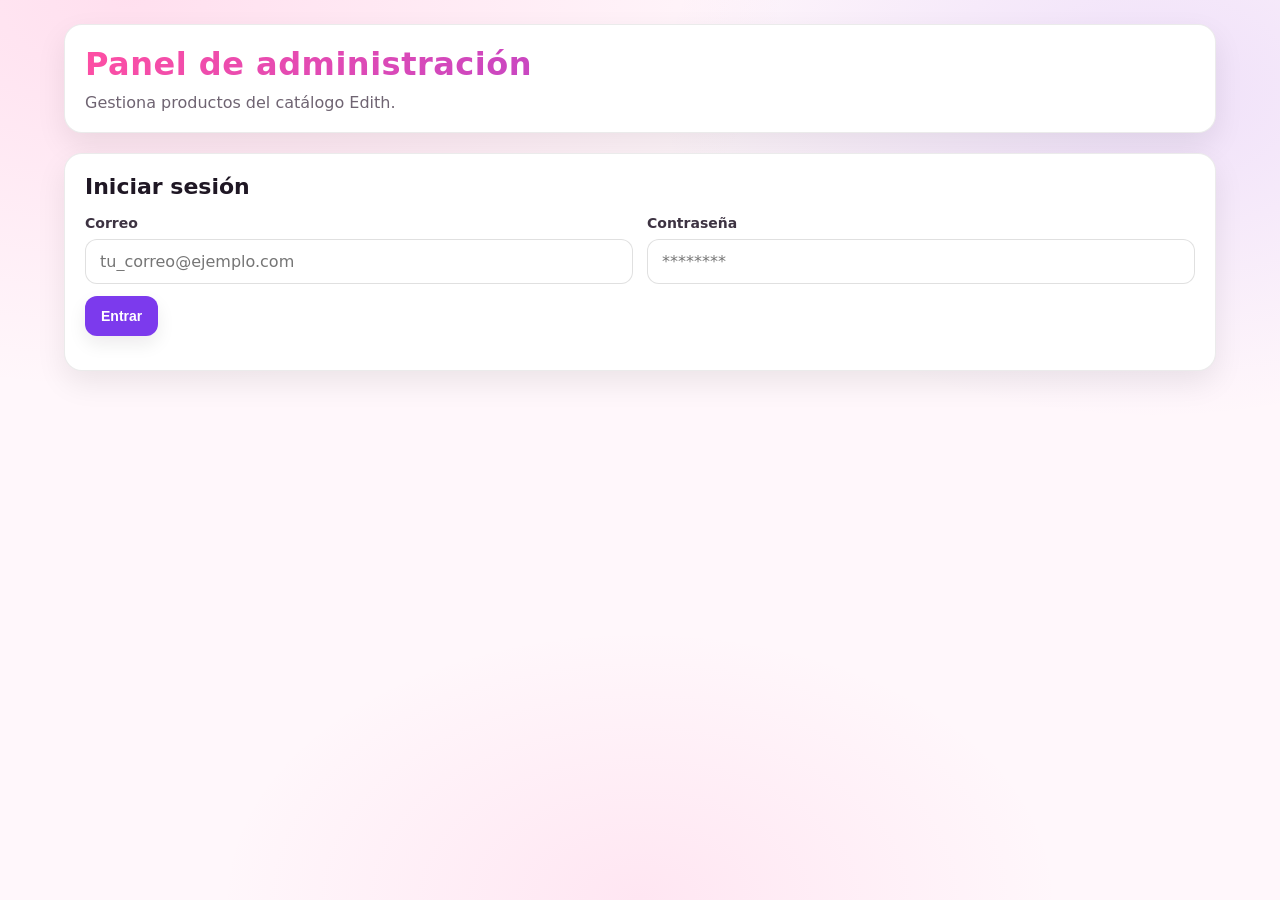
==== admin.html @ 0e68f1a5 "Actualizacion" ====
<!doctype html>
<html lang="es">
<head>
  <meta charset="UTF-8">
  <meta name="viewport" content="width=device-width, initial-scale=1.0">
  <title>Admin | Cosméticos Edith</title>
  <link rel="stylesheet" href="css/styles.css">
  <link rel="stylesheet" href="css/admin.css">

  <style>
    .admin-wrap{
      max-width: 1200px;
      margin: 0 auto;
      padding: 24px;
    }

    .admin-card{
      background: #fff;
      border: 1px solid rgba(0,0,0,.08);
      border-radius: 18px;
      box-shadow: 0 12px 30px rgba(0,0,0,.08);
      padding: 20px;
      margin-bottom: 20px;
    }

    .admin-grid{
      display:grid;
      grid-template-columns: repeat(2, 1fr);
      gap: 14px;
    }

    .admin-grid .full{
      grid-column: 1 / -1;
    }

    .admin-input, .admin-textarea{
      width: 100%;
      padding: 12px 14px;
      border: 1px solid rgba(0,0,0,.12);
      border-radius: 12px;
      font: inherit;
    }

    .admin-textarea{
      min-height: 100px;
      resize: vertical;
    }

    .admin-actions{
      display:flex;
      gap:12px;
      flex-wrap:wrap;
      margin-top: 12px;
    }

    .admin-btn{
      border: 0;
      border-radius: 12px;
      padding: 12px 16px;
      font-weight: 800;
      cursor: pointer;
    }

    .admin-btn-primary{ background:#7c3aed; color:#fff; }
    .admin-btn-secondary{ background:#ece7ff; color:#4c1d95; }
    .admin-btn-danger{ background:#fee2e2; color:#991b1b; }
    .admin-btn-dark{ background:#111827; color:#fff; }

    table{
      width:100%;
      border-collapse: collapse;
      font-size: 14px;
    }

    th, td{
      padding: 12px;
      border-bottom: 1px solid rgba(0,0,0,.08);
      text-align: left;
      vertical-align: top;
    }

    th{
      background:#fafafa;
    }

    .mini-actions{
      display:flex;
      gap:8px;
      flex-wrap:wrap;
    }

    .hidden{
      display:none;
    }

    .price-control{
      display:flex;
      align-items:center;
      gap:10px;
    }

    .price-control .admin-input{
      flex:1;
      text-align:center;
    }

    .price-step{
      border:0;
      border-radius:12px;
      padding:12px 14px;
      font-weight:800;
      cursor:pointer;
      background:#f3e8ff;
      color:#5b21b6;
      min-width:60px;
      transition:transform .15s ease, filter .15s ease;
    }

    .price-step:hover{
      transform: translateY(-1px);
      filter: brightness(.98);
    }

    select.admin-input{
      appearance:none;
      background:
        linear-gradient(45deg, transparent 50%, #7c3aed 50%),
        linear-gradient(135deg, #7c3aed 50%, transparent 50%),
        rgba(255,255,255,0.96);
      background-position:
        calc(100% - 18px) calc(50% - 3px),
        calc(100% - 12px) calc(50% - 3px),
        0 0;
      background-size:6px 6px, 6px 6px, 100% 100%;
      background-repeat:no-repeat;
      padding-right:40px;
    }

    @media (max-width: 900px){
      .admin-grid{
        grid-template-columns: 1fr;
      }

      table{
        display:block;
        overflow:auto;
      }
    }

    @media (max-width: 640px){
      .price-control{
        gap:8px;
      }

      .price-step{
        min-width:52px;
        padding:12px 10px;
      }
    }
  </style>
</head>
<body>
  <div class="admin-wrap">
    <header class="admin-card">
      <h1>Panel de administración</h1>
      <p>Gestiona productos del catálogo Edith.</p>
    </header>

    <section id="loginSection" class="admin-card">
      <h2>Iniciar sesión</h2>
      <div class="admin-grid">
        <div>
          <label for="loginEmail">Correo</label>
          <input id="loginEmail" class="admin-input" type="email" placeholder="tu_correo@ejemplo.com">
        </div>
        <div>
          <label for="loginPassword">Contraseña</label>
          <input id="loginPassword" class="admin-input" type="password" placeholder="********">
        </div>
      </div>
      <div class="admin-actions">
        <button id="loginBtn" class="admin-btn admin-btn-primary">Entrar</button>
      </div>
      <p id="loginMsg"></p>
    </section>

    <section id="adminSection" class="hidden">
      <div class="admin-card">
        <div style="display:flex; justify-content:space-between; gap:12px; flex-wrap:wrap; align-items:center;">
          <div>
            <h2 style="margin:0;">Productos</h2>
            <p id="sessionInfo" style="margin:.4rem 0 0;"></p>
          </div>
          <button id="logoutBtn" class="admin-btn admin-btn-dark">Cerrar sesión</button>
        </div>
      </div>

      <section class="admin-card">
        <h2 id="formTitle">Agregar producto</h2>

        <form id="productForm">
          <div class="admin-grid">
            <div>
              <label for="id">ID</label>
              <input id="id" class="admin-input" type="text" placeholder="p59" required>
            </div>

            <div>
              <label for="nombre">Nombre</label>
              <input id="nombre" class="admin-input" type="text" required>
            </div>

            <div>
  <label for="precio_original">Precio original</label>
  <input id="precio_original" class="admin-input" type="number" step="1" min="0" placeholder="Opcional">
</div>

<div>
  <label for="precio">Precio</label>
  <input id="precio" class="admin-input" type="number" step="1" min="0" required>
</div>

            <div>
              <label for="categoria">Categoría</label>
              <select id="categoria" class="admin-input" required>
                <option value="">Selecciona una categoría</option>
                <option value="Accesorios">Accesorios</option>
                <option value="Cuerpo">Cuerpo</option>
                <option value="Facial">Facial</option>
                <option value="Fragancias">Fragancias</option>
                <option value="Higiene personal">Higiene personal</option>
                <option value="Cuidado personal">Cuidado personal</option>
                <option value="Manos">Manos</option>
                <option value="Maquillaje">Maquillaje</option>
                <option value="Perfumes">Perfumes</option>
              </select>
            </div>

            <div>
              <label for="imagen">Ruta de imagen</label>
              <input id="imagen" class="admin-input" type="text" placeholder="img/productos/59.jpg">
            </div>

            <div class="full">
              <label for="descripcion">Descripción</label>
              <textarea id="descripcion" class="admin-textarea"></textarea>
            </div>

            <div>
              <label>
                <input id="agotado" type="checkbox">
                Agotado
              </label>
            </div>
          </div>

          <div class="admin-actions">
            <button type="submit" class="admin-btn admin-btn-primary">Guardar producto</button>
            <button type="button" id="resetBtn" class="admin-btn admin-btn-secondary">Limpiar formulario</button>
          </div>
        </form>
      </section>

      <section class="admin-card">
        <h2>Lista de productos</h2>
        <div style="overflow:auto;">
          <table>
            <thead>
              <tr>
                <th>ID</th>
                <th>Nombre</th>
                <th>Precio</th>
                <th>Categoría</th>
                <th>Agotado</th>
                <th>Acciones</th>
              </tr>
            </thead>
            <tbody id="productsTableBody"></tbody>
          </table>
        </div>
      </section>
    </section>
  </div>

  <script type="module" src="js/admin.js"></script>
</body>
</html>
---- css/styles.css ----
/*
 * Modern, user‑friendly stylesheet for Edith Cosmetics catalog
 * Inspired by 2025 web design trends: warm neutrals, punchy accents,
 * spacious layouts and subtle micro‑interactions.
 */

:root {
  /* Base colors */
  --bg: #fffdf9;             /* warm off‑white background */
  --card: #ffffff;           /* card surface */
  --text: #2a2a2a;           /* primary text */
  --muted: #6f6f6f;          /* muted text */

  /* Accent palette */
  --primary: #d44b48;        /* ruby red for highlights and CTAs */
  --secondary: #1e40af;      /* cobalt blue for secondary actions */
  --accent-soft: rgba(212, 75, 72, 0.12);
  --secondary-soft: rgba(30, 64, 175, 0.12);

  --border: rgba(0, 0, 0, 0.08);

  --wa: #25D366;             /* WhatsApp green remains the same */
  --shadow: 0 12px 28px rgba(0, 0, 0, 0.08);
  --radius: 16px;
}

* { box-sizing: border-box; }
html, body { height: 100%; }

body {
  margin: 0;
  font-family: 'Inter', system-ui, -apple-system, Segoe UI, Roboto, Arial, sans-serif;
  background:
    radial-gradient(1200px 800px at 12% 0%, rgba(212, 75, 72, 0.12), transparent 60%),
    radial-gradient(900px 600px at 92% 10%, rgba(30, 64, 175, 0.12), transparent 55%),
    radial-gradient(700px 500px at 50% 100%, rgba(212, 75, 72, 0.06), transparent 60%),
    var(--bg);
  color: var(--text);
}

a { color: inherit; text-decoration: none; }

/* ================= HEADER ================= */

.header {
  position: sticky;
  top: 0;
  z-index: 10;
  backdrop-filter: blur(8px);
  background: rgba(255, 253, 249, 0.85);
  border-bottom: 1px solid var(--border);
}

.header-inner {
  max-width: 1200px;
  margin: 0 auto;
  padding: 20px 24px;
  display: flex;
  align-items: center;
  justify-content: space-between;
  flex-wrap: wrap;
  gap: 16px;
}

.brand {
  display: flex;
  flex-direction: column;
  gap: 4px;
}

.brand h1 {
  margin: 0;
  font-size: 32px;
  font-weight: 900;
  letter-spacing: 1.5px;
  text-transform: uppercase;
  background: linear-gradient(135deg, var(--primary), var(--secondary));
  -webkit-background-clip: text;
  -webkit-text-fill-color: transparent;
}

.brand p {
  margin: 0;
  font-size: 14px;
  color: var(--secondary);
  letter-spacing: 0.5px;
}

.controls {
  display: flex;
  gap: 12px;
  flex-wrap: wrap;
  justify-content: flex-end;
}

.input,
.select {
  padding: 12px 16px;
  border-radius: 999px;
  border: 1px solid var(--border);
  background: rgba(255, 255, 255, 0.95);
  outline: none;
  min-width: 240px;
  font-size: 14px;
}

.input:focus,
.select:focus {
  border-color: var(--primary);
  box-shadow: 0 0 0 4px var(--accent-soft);
}

/* ================= LAYOUT ================= */

.container {
  max-width: 1200px;
  margin: 0 auto;
  padding: 24px;
}

.hero {
  display: flex;
  align-items: center;
  justify-content: space-between;
  gap: 20px;
  padding: 24px;
  background: linear-gradient(135deg, var(--accent-soft), var(--secondary-soft));
  border: 1px solid var(--border);
  border-radius: var(--radius);
  box-shadow: var(--shadow);
  margin-bottom: 24px;
  flex-wrap: wrap;
}

.hero h2 {
  margin: 0;
  font-size: 22px;
  font-weight: 700;
}

.hero small {
  color: var(--muted);
}

.pill {
  display: inline-flex;
  align-items: center;
  gap: 8px;
  padding: 10px 14px;
  border-radius: 999px;
  border: 1px solid var(--border);
  background: rgba(255, 255, 255, 0.9);
  font-weight: 800;
  color: var(--secondary);
}

/* ================= GRID ================= */

.grid {
  display: grid;
  grid-template-columns: repeat(auto-fit, minmax(240px, 1fr));
  gap: 20px;
}

/* ================= CARD ================= */

.card {
  background: var(--card);
  border: 1px solid var(--border);
  border-radius: var(--radius);
  overflow: hidden;
  box-shadow: var(--shadow);
  display: flex;
  flex-direction: column;
  transition: transform 0.2s ease, box-shadow 0.2s ease;
}

.card:hover {
  transform: translateY(-6px);
  box-shadow: 0 18px 48px rgba(0, 0, 0, 0.12);
}

.card img {
  width: 100%;
  height: 280px;
  object-fit: contain;
  object-position: center;
  background: linear-gradient(180deg, var(--accent-soft), var(--secondary-soft));
  transition: transform 0.3s ease;
}

.card:hover img {
  transform: scale(1.05);
}

/* ================= CONTENT ================= */

.content {
  padding: 16px;
  display: flex;
  flex-direction: column;
  gap: 10px;
  flex-grow: 1;
}

.badge-row {
  display: flex;
  align-items: center;
  gap: 10px;
  flex-wrap: wrap;
}

.badge {
  width: max-content;
  font-size: 12px;
  font-weight: 800;
  letter-spacing: 0.2px;
  padding: 6px 12px;
  border-radius: 999px;
  background: var(--secondary-soft);
  border: 1px solid var(--secondary);
  color: var(--secondary);
}

.soldout {
  width: max-content;
  font-size: 12px;
  font-weight: 900;
  letter-spacing: 0.8px;
  padding: 6px 12px;
  border-radius: 999px;
  background: rgba(0, 0, 0, 0.1);
  border: 1px solid rgba(0, 0, 0, 0.15);
  color: rgba(0, 0, 0, 0.7);
}

.title {
  margin: 0;
  font-size: 18px;
  line-height: 1.3;
  font-weight: 700;
}

.desc {
  margin: 0;
  color: var(--muted);
  font-size: 14px;
  line-height: 1.4;
  min-height: 40px;
}

/* Pricing */
.price-row {
  display: flex;
  align-items: baseline;
  gap: 10px;
  margin-top: 8px;
}

.price-original {
  color: var(--muted);
  text-decoration: line-through;
  font-weight: 700;
  font-size: 13px;
}

.price-offer {
  color: var(--secondary);
  font-weight: 800;
  font-size: 18px;
}

.price {
  font-weight: 800;
  font-size: 16px;
  margin-top: 8px;
  color: var(--secondary);
}

/* ============ ACTIONS ============ */

.actions {
  display: flex;
  gap: 12px;
  padding: 16px;
  flex-wrap: wrap;
}

.btn {
  flex: 1;
  text-align: center;
  padding: 12px 16px;
  border-radius: 12px;
  text-decoration: none;
  font-weight: 800;
  border: 1px solid var(--border);
  transition: transform 0.15s ease, filter 0.15s ease;
  user-select: none;
  display: inline-block;
}

.btn:hover {
  transform: translateY(-2px);
  filter: brightness(0.97);
}

.btn-wa {
  background: var(--wa);
  border-color: var(--wa);
  color: #fff;
}

.btn-share {
  background: linear-gradient(135deg, var(--secondary), var(--primary));
  border-color: transparent;
  color: #fff;
}

.btn-disabled {
  background: rgba(0, 0, 0, 0.08);
  border-color: rgba(0, 0, 0, 0.12);
  color: rgba(0, 0, 0, 0.45);
  cursor: not-allowed;
  pointer-events: none;
}

/* When card is sold out, fade it slightly */
.card-soldout {
  opacity: 0.9;
}
.card-soldout img {
  filter: grayscale(0.3) contrast(0.9);
}

/* Animations */
@keyframes fadeIn {
  from { opacity: 0; transform: translateY(12px); }
  to   { opacity: 1; transform: translateY(0); }
}

.card {
  animation: fadeIn 0.4s ease-out both;
}

.brand h1 {
  animation: fadeIn 0.6s ease-out both;
}

/* ============ FOOTER ============ */

.footer {
  max-width: 1200px;
  margin: 0 auto;
  padding: 24px;
  color: var(--muted);
  text-align: center;
}

/* ============ RESPONSIVE ============ */

@media (max-width: 720px) {
  .header-inner {
    flex-direction: column;
    align-items: stretch;
  }
  .controls {
    justify-content: flex-start;
  }
  .input,
  .select {
    min-width: 100%;
  }
  .hero {
    flex-direction: column;
    align-items: flex-start;
  }
  .grid {
    gap: 16px;
  }
}

/* =========================
   MEJORAS MOBILE FIRST
========================= */

html, body {
  overflow-x: hidden;
}

body {
  width: 100%;
}

img {
  max-width: 100%;
  display: block;
}

/* Evita que cualquier bloque se salga */
.header,
.header-inner,
.hero,
.grid,
.card,
.content,
.actions,
.container,
main,
section,
div {
  min-width: 0;
}

/* Header más cómodo en celular */
.header-inner {
  max-width: 1200px;
  margin: 0 auto;
  padding: 16px 18px;
  display: flex;
  align-items: center;
  justify-content: space-between;
  gap: 14px;
  flex-wrap: wrap;
}

.controls {
  display: flex;
  gap: 10px;
  flex-wrap: wrap;
  width: 100%;
}

.input,
.select {
  width: 100%;
  min-width: 0;
}

/* Hero más adaptable */
.hero {
  display: flex;
  align-items: flex-end;
  justify-content: space-between;
  gap: 18px;
  padding: 18px;
  border-radius: 18px;
  margin: 16px;
  flex-wrap: wrap;
}

.hero h2 {
  font-size: 22px;
  line-height: 1.2;
}

.hero small {
  display: inline-block;
  margin-top: 6px;
  line-height: 1.4;
}

/* Grid */
.grid {
  display: grid;
  grid-template-columns: repeat(auto-fit, minmax(240px, 1fr));
  gap: 16px;
  padding: 0 16px 24px;
}

/* Card */
.card {
  width: 100%;
  min-width: 0;
  border-radius: 18px;
}

.card img {
  width: 100%;
  height: 250px;
  object-fit: contain;
  object-position: center;
}

.content {
  padding: 14px;
  gap: 8px;
}

.content h3,
.card h3 {
  font-size: 16px;
  line-height: 1.25;
  word-break: break-word;
}

.content p,
.card p {
  font-size: 13px;
  line-height: 1.4;
  word-break: break-word;
}

/* Botones */
.actions {
  display: flex;
  gap: 10px;
  padding: 12px 14px 16px;
  flex-wrap: wrap;
}

.actions .btn,
.actions a,
.actions button {
  flex: 1 1 100%;
  min-width: 0;
  text-align: center;
}

/* Modal */
#quickViewModal .inline-block {
  width: 100%;
  max-width: 95vw;
  margin: 0 auto;
}

#modalProductImage {
  max-height: 280px;
  object-fit: contain;
}

/* Scroll top */
#scrollTopBtn {
  bottom: 16px;
  right: 16px;
}

/* =========================
   TABLET
========================= */
@media (max-width: 900px) {
  .header-inner {
    flex-direction: column;
    align-items: stretch;
  }

  .brand h1 {
    font-size: 26px;
  }

  .brand p {
    font-size: 13px;
  }

  .controls {
    flex-direction: column;
    align-items: stretch;
  }

  .hero {
    flex-direction: column;
    align-items: flex-start;
  }

  .grid {
    grid-template-columns: repeat(2, minmax(0, 1fr));
  }
}

/* =========================
   CELULAR
========================= */
@media (max-width: 640px) {
  body {
    font-size: 15px;
  }

  .header-inner {
    padding: 14px;
    gap: 12px;
  }

  .brand h1 {
    font-size: 22px;
    letter-spacing: 0.5px;
    line-height: 1.15;
  }

  .brand p {
    font-size: 12px;
    line-height: 1.4;
  }

  .input,
  .select {
    padding: 12px 14px;
    border-radius: 14px;
    font-size: 14px;
  }

  .hero {
    margin: 12px;
    padding: 16px;
    border-radius: 16px;
  }

  .hero h2 {
    font-size: 18px;
  }

  .pill {
    width: 100%;
    justify-content: center;
    text-align: center;
    font-size: 13px;
  }

  .grid {
    grid-template-columns: 1fr;
    gap: 14px;
    padding: 0 12px 20px;
  }

  .card {
    border-radius: 16px;
  }

  .card img {
    height: 220px;
  }

  .content {
    padding: 12px;
  }

  .content h3,
  .card h3 {
    font-size: 15px;
  }

  .content p,
  .card p {
    font-size: 13px;
  }

  .price,
  .price-offer {
    font-size: 15px;
  }

  .actions {
    padding: 12px;
    gap: 8px;
  }

  .actions .btn,
  .actions a,
  .actions button {
    width: 100%;
    padding: 12px;
    font-size: 14px;
    border-radius: 12px;
  }

  #quickViewModal .bg-white.p-6 {
    padding: 16px;
  }

  #modalProductName {
    font-size: 18px;
    line-height: 1.25;
    padding-right: 8px;
  }

  #modalProductDescription {
    font-size: 14px;
    line-height: 1.5;
  }

  #modalProductPrice {
    font-size: 16px;
  }
}
---- css/admin.css ----
:root{
  --admin-bg: #fff7fb;
  --admin-surface: rgba(255,255,255,0.88);
  --admin-card: #ffffff;
  --admin-text: #1f1724;
  --admin-muted: #6f6472;

  --admin-primary: #ff4fa3;
  --admin-primary-2: #7c3aed;
  --admin-success: #16a34a;
  --admin-danger: #dc2626;
  --admin-dark: #1f2937;

  --admin-border: rgba(20,10,25,0.10);
  --admin-shadow: 0 18px 45px rgba(20,10,25,0.10);
  --admin-radius: 20px;
}

*{
  box-sizing: border-box;
}

body{
  margin: 0;
  font-family: system-ui, -apple-system, Segoe UI, Roboto, Arial, sans-serif;
  color: var(--admin-text);
  background:
    radial-gradient(1100px 650px at 10% 0%, rgba(255,79,163,0.14), transparent 60%),
    radial-gradient(900px 600px at 90% 10%, rgba(124,58,237,0.12), transparent 55%),
    radial-gradient(700px 450px at 50% 100%, rgba(255,79,163,0.10), transparent 60%),
    var(--admin-bg);
}

.admin-wrap{
  max-width: 1220px;
  margin: 0 auto;
  padding: 28px 20px 40px;
}

.admin-card{
  background: var(--admin-surface);
  backdrop-filter: blur(12px);
  border: 1px solid var(--admin-border);
  border-radius: var(--admin-radius);
  box-shadow: var(--admin-shadow);
  padding: 22px;
  margin-bottom: 20px;
}

.admin-card h1,
.admin-card h2{
  margin-top: 0;
  margin-bottom: 10px;
}

.admin-card h1{
  font-size: 32px;
  font-weight: 900;
  letter-spacing: .5px;
  background: linear-gradient(135deg, var(--admin-primary), var(--admin-primary-2));
  -webkit-background-clip: text;
  -webkit-text-fill-color: transparent;
}

.admin-card h2{
  font-size: 22px;
  font-weight: 800;
}

.admin-card p{
  margin: 0;
  color: var(--admin-muted);
}

.admin-grid{
  display: grid;
  grid-template-columns: repeat(2, minmax(0, 1fr));
  gap: 16px;
  margin-top: 16px;
}

.admin-grid .full{
  grid-column: 1 / -1;
}

label{
  display: block;
  font-size: 14px;
  font-weight: 700;
  margin-bottom: 8px;
  color: #3d3342;
}

.admin-input,
.admin-textarea,
.admin-select{
  width: 100%;
  border: 1px solid var(--admin-border);
  background: rgba(255,255,255,0.96);
  color: var(--admin-text);
  border-radius: 16px;
  padding: 13px 14px;
  font: inherit;
  outline: none;
  transition: border-color .18s ease, box-shadow .18s ease, transform .18s ease;
}

.admin-input:focus,
.admin-textarea:focus,
.admin-select:focus{
  border-color: rgba(255,79,163,0.50);
  box-shadow: 0 0 0 5px rgba(255,79,163,0.14);
}

.admin-textarea{
  min-height: 120px;
  resize: vertical;
}

.admin-actions{
  display: flex;
  flex-wrap: wrap;
  gap: 12px;
  margin-top: 18px;
}

.admin-btn{
  border: none;
  border-radius: 14px;
  padding: 12px 16px;
  font-weight: 800;
  font-size: 14px;
  cursor: pointer;
  transition: transform .15s ease, filter .15s ease, box-shadow .15s ease;
  box-shadow: 0 8px 18px rgba(20,10,25,0.08);
}

.admin-btn:hover{
  transform: translateY(-1px);
  filter: brightness(.98);
}

.admin-btn-primary{
  background: linear-gradient(135deg, var(--admin-primary), var(--admin-primary-2));
  color: #fff;
}

.admin-btn-secondary{
  background: #f3e8ff;
  color: #5b21b6;
}

.admin-btn-danger{
  background: #fee2e2;
  color: #991b1b;
}

.admin-btn-dark{
  background: var(--admin-dark);
  color: #fff;
}

.hidden{
  display: none !important;
}

#loginMsg{
  margin-top: 14px;
  font-size: 14px;
  font-weight: 700;
  color: var(--admin-danger);
}

#sessionInfo{
  font-size: 14px;
  color: var(--admin-muted);
}

table{
  width: 100%;
  border-collapse: collapse;
  overflow: hidden;
  background: #fff;
  border-radius: 16px;
}

thead th{
  background: linear-gradient(135deg, rgba(255,79,163,0.10), rgba(124,58,237,0.10));
  color: #35253a;
  font-size: 13px;
  text-transform: uppercase;
  letter-spacing: .4px;
}

th,
td{
  padding: 14px 12px;
  text-align: left;
  border-bottom: 1px solid rgba(20,10,25,0.08);
  vertical-align: top;
}

tbody tr{
  transition: background-color .18s ease;
}

tbody tr:hover{
  background: rgba(255,79,163,0.04);
}

.mini-actions{
  display: flex;
  flex-wrap: wrap;
  gap: 8px;
}

.mini-actions .admin-btn{
  padding: 9px 12px;
  font-size: 13px;
}

input[type="checkbox"]{
  width: 18px;
  height: 18px;
  accent-color: var(--admin-primary-2);
  vertical-align: middle;
}

.admin-card > div[style]{
  gap: 14px !important;
}

@media (max-width: 920px){
  .admin-grid{
    grid-template-columns: 1fr;
  }

  .admin-wrap{
    padding: 20px 14px 34px;
  }

  .admin-card{
    padding: 18px;
  }

  .admin-card h1{
    font-size: 28px;
  }

  table{
    display: block;
    overflow-x: auto;
    white-space: nowrap;
  }
}

@media (max-width: 560px){
  .admin-actions{
    flex-direction: column;
  }

  .admin-btn{
    width: 100%;
  }
}
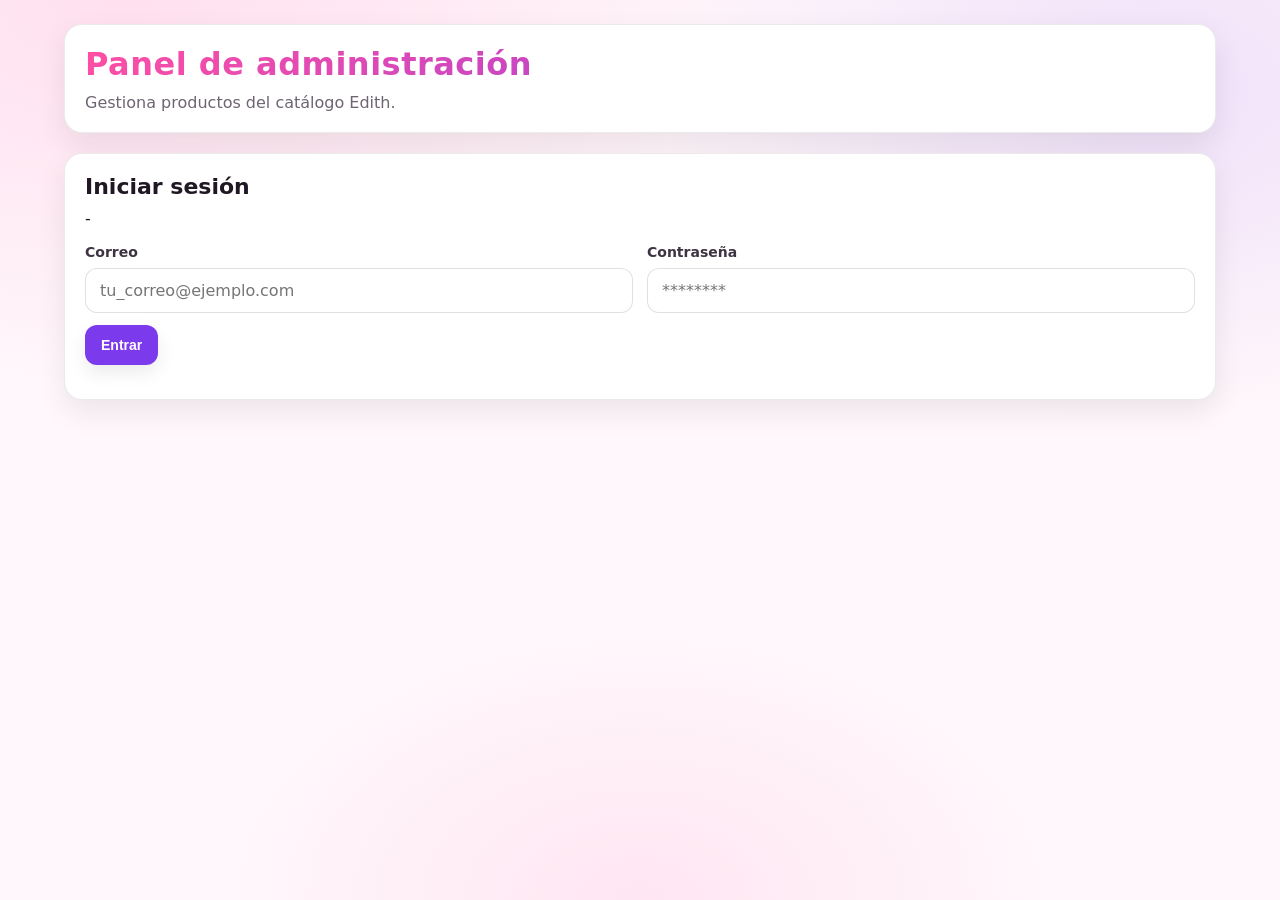
==== commit c21aadd7: "productos nuevos" ====
--- a/admin.html
+++ b/admin.html
@@ -167,7 +167,7 @@
     </header>
 
     <section id="loginSection" class="admin-card">
-      <h2>Iniciar sesión</h2>
+      <h2>Iniciar sesión</h2>-
       <div class="admin-grid">
         <div>
           <label for="loginEmail">Correo</label>
--- a/css/styles.css
+++ b/css/styles.css
@@ -567,57 +567,366 @@
 }
 
 /* =========================
+   AJUSTE REAL PARA CELULAR
+========================= */
+
+html, body {
+  overflow-x: hidden;
+}
+
+* {
+  box-sizing: border-box;
+}
+
+.header,
+.header-inner,
+.controls,
+.hero,
+.grid,
+.card,
+.content,
+.actions {
+  min-width: 0;
+}
+
+.header-inner {
+  max-width: 1200px;
+  margin: 0 auto;
+  padding: 16px;
+  display: flex;
+  flex-direction: column;
+  align-items: stretch;
+  gap: 14px;
+}
+
+.brand h1 {
+  font-size: clamp(2rem, 7vw, 3.2rem);
+  line-height: 1.05;
+  margin: 0;
+}
+
+.brand p {
+  margin: 8px 0 0;
+  line-height: 1.4;
+}
+
+.controls {
+  display: grid;
+  grid-template-columns: 1fr 1fr;
+  gap: 12px;
+  width: 100%;
+}
+
+.input,
+.select {
+  width: 100%;
+  min-width: 0;
+  max-width: 100%;
+}
+
+.hero {
+  margin: 0;
+  border-radius: 0;
+}
+
+.grid {
+  padding: 16px;
+}
+
+.card img {
+  height: 240px;
+  object-fit: contain;
+}
+
+/* =========================
    CELULAR
 ========================= */
 @media (max-width: 640px) {
-  body {
-    font-size: 15px;
-  }
-
   .header-inner {
-    padding: 14px;
-    gap: 12px;
-  }
-
-  .brand h1 {
-    font-size: 22px;
-    letter-spacing: 0.5px;
-    line-height: 1.15;
-  }
-
-  .brand p {
-    font-size: 12px;
-    line-height: 1.4;
+    padding: 14px 12px;
+  }
+
+  .controls {
+    grid-template-columns: 1fr;
+    gap: 10px;
   }
 
   .input,
   .select {
+    display: block;
+    width: 100%;
+    min-width: 0;
+    font-size: 16px; /* evita zoom raro en iPhone */
     padding: 12px 14px;
     border-radius: 14px;
-    font-size: 14px;
   }
 
   .hero {
-    margin: 12px;
-    padding: 16px;
-    border-radius: 16px;
+    padding: 18px 14px;
   }
 
   .hero h2 {
-    font-size: 18px;
+    font-size: 2.2rem;
+    line-height: 1.05;
+    margin-bottom: 10px;
+  }
+
+  .hero p,
+  .hero small {
+    font-size: 1rem;
+    line-height: 1.45;
   }
 
   .pill {
     width: 100%;
     justify-content: center;
     text-align: center;
-    font-size: 13px;
   }
 
   .grid {
     grid-template-columns: 1fr;
+    padding: 12px;
     gap: 14px;
+  }
+
+  .card {
+    width: 100%;
+  }
+
+  .card img {
+    height: 220px;
+  }
+
+  .actions {
+    display: flex;
+    flex-direction: column;
+    gap: 8px;
+  }
+
+  .actions a,
+  .actions button,
+  .actions .btn {
+    width: 100%;
+  }
+}
+
+/* =========================================
+   FIX DEFINITIVO PARA CELULAR
+========================================= */
+
+html, body {
+  max-width: 100%;
+  overflow-x: hidden;
+}
+
+*,
+*::before,
+*::after {
+  box-sizing: border-box;
+}
+
+img {
+  max-width: 100%;
+  display: block;
+}
+
+.header,
+.header-inner,
+.brand,
+.controls,
+.hero,
+.grid,
+.card,
+.content,
+.actions,
+.input,
+.select {
+  min-width: 0;
+}
+
+/* ---------- HEADER ---------- */
+.header-inner {
+  width: min(1100px, 100%);
+  margin: 0 auto;
+  padding: 16px;
+  display: flex;
+  flex-direction: column;
+  align-items: stretch;
+  gap: 14px;
+}
+
+.brand {
+  width: 100%;
+}
+
+.brand h1 {
+  margin: 0;
+  font-size: clamp(2rem, 8vw, 3rem);
+  line-height: 1.05;
+  letter-spacing: 0.4px;
+  word-break: break-word;
+}
+
+.brand p {
+  margin: 6px 0 0;
+  line-height: 1.4;
+  word-break: break-word;
+}
+
+/* ---------- CONTROLES ---------- */
+.controls {
+  width: 100%;
+  display: grid;
+  grid-template-columns: 1fr 1fr;
+  gap: 12px;
+}
+
+.input,
+.select {
+  width: 100%;
+  min-width: 0 !important;
+  max-width: 100%;
+}
+
+/* ---------- HERO ---------- */
+.hero {
+  width: calc(100% - 32px);
+  margin: 0 16px 18px;
+  display: flex;
+  align-items: flex-end;
+  justify-content: space-between;
+  gap: 16px;
+  flex-wrap: wrap;
+  overflow: hidden;
+}
+
+.hero h2 {
+  font-size: 20px;
+  line-height: 1.15;
+}
+
+.hero small {
+  display: block;
+  line-height: 1.45;
+}
+
+.pill {
+  max-width: 100%;
+  text-align: center;
+  justify-content: center;
+  white-space: normal;
+}
+
+/* ---------- GRID ---------- */
+.grid {
+  width: 100%;
+  padding: 0 16px 24px;
+  display: grid;
+  grid-template-columns: repeat(auto-fit, minmax(240px, 1fr));
+  gap: 16px;
+}
+
+/* ---------- CARD ---------- */
+.card {
+  width: 100%;
+  min-width: 0;
+}
+
+.card img {
+  width: 100%;
+  height: 250px;
+  object-fit: contain;
+  object-position: center;
+}
+
+.content h3,
+.content p {
+  word-break: break-word;
+}
+
+/* ---------- BOTONES ---------- */
+.actions {
+  display: flex;
+  gap: 10px;
+  flex-wrap: wrap;
+}
+
+.actions .btn,
+.actions a,
+.actions button {
+  min-width: 0;
+}
+
+/* ---------- TABLET ---------- */
+@media (max-width: 900px) {
+  .controls {
+    grid-template-columns: 1fr;
+  }
+
+  .hero {
+    flex-direction: column;
+    align-items: flex-start;
+  }
+
+  .grid {
+    grid-template-columns: repeat(2, minmax(0, 1fr));
+  }
+}
+
+/* ---------- CELULAR ---------- */
+@media (max-width: 640px) {
+  .header-inner {
+    padding: 14px 12px;
+    gap: 12px;
+  }
+
+  .brand h1 {
+    font-size: clamp(2rem, 9vw, 2.6rem);
+    line-height: 1.02;
+  }
+
+  .brand p {
+    font-size: 12px;
+  }
+
+  .controls {
+    grid-template-columns: 1fr;
+    gap: 10px;
+  }
+
+  .input,
+  .select {
+    display: block;
+    width: 100%;
+    min-width: 0 !important;
+    max-width: 100%;
+    padding: 12px 14px;
+    border-radius: 14px;
+    font-size: 16px;
+  }
+
+  .hero {
+    width: calc(100% - 24px);
+    margin: 0 12px 16px;
+    padding: 16px;
+    border-radius: 16px;
+  }
+
+  .hero h2 {
+    font-size: 18px;
+  }
+
+  .pill {
+    width: 100%;
+    margin-top: 6px;
+    padding: 10px 12px;
+    font-size: 13px;
+  }
+
+  .grid {
+    grid-template-columns: 1fr;
     padding: 0 12px 20px;
+    gap: 14px;
   }
 
   .card {
@@ -632,23 +941,8 @@
     padding: 12px;
   }
 
-  .content h3,
-  .card h3 {
-    font-size: 15px;
-  }
-
-  .content p,
-  .card p {
-    font-size: 13px;
-  }
-
-  .price,
-  .price-offer {
-    font-size: 15px;
-  }
-
   .actions {
-    padding: 12px;
+    flex-direction: column;
     gap: 8px;
   }
 
@@ -656,27 +950,5 @@
   .actions a,
   .actions button {
     width: 100%;
-    padding: 12px;
-    font-size: 14px;
-    border-radius: 12px;
-  }
-
-  #quickViewModal .bg-white.p-6 {
-    padding: 16px;
-  }
-
-  #modalProductName {
-    font-size: 18px;
-    line-height: 1.25;
-    padding-right: 8px;
-  }
-
-  #modalProductDescription {
-    font-size: 14px;
-    line-height: 1.5;
-  }
-
-  #modalProductPrice {
-    font-size: 16px;
   }
 }
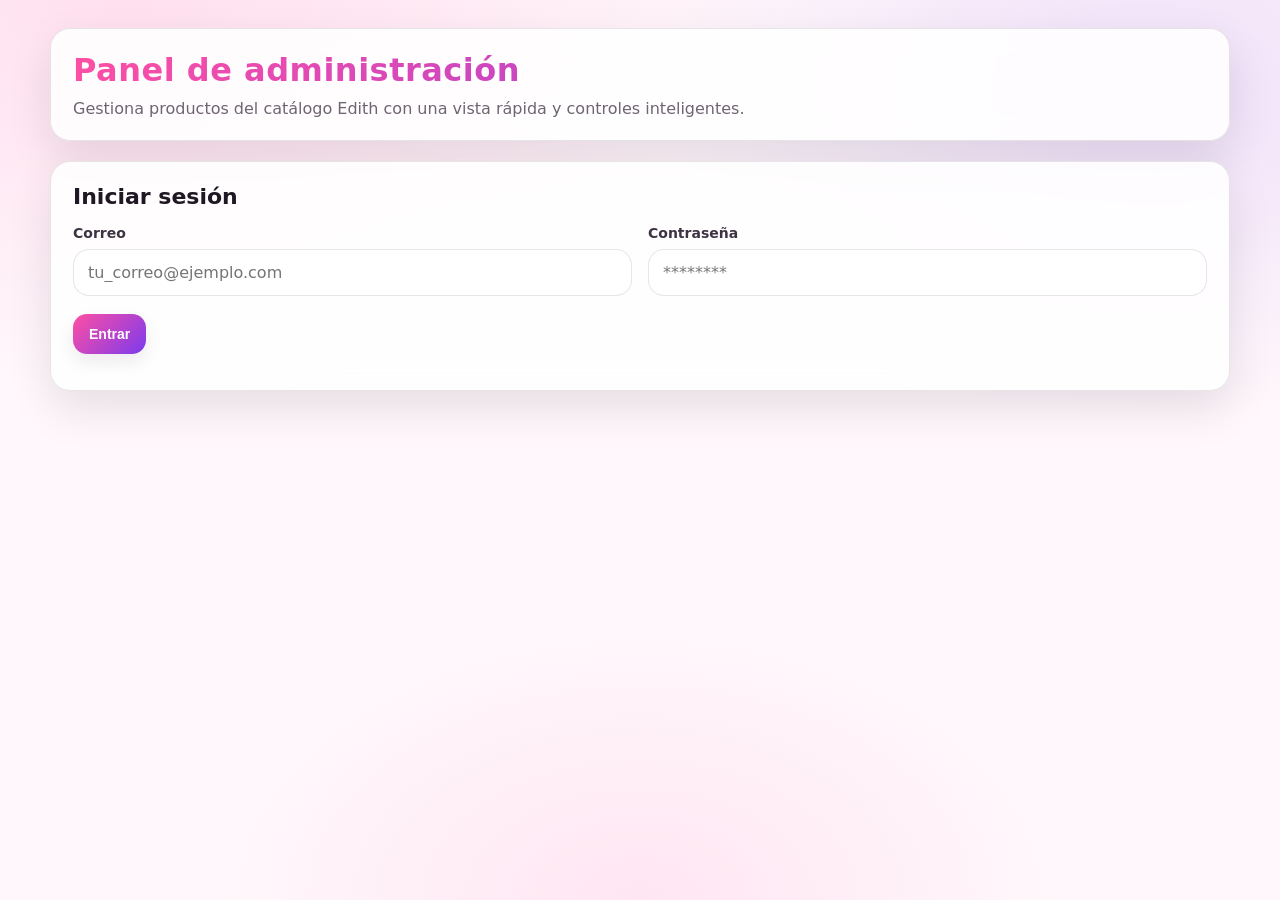
==== commit 868422c8: "Mejora interfaz del panel admin con filtros y métricas" ====
--- a/admin.html
+++ b/admin.html
@@ -6,168 +6,16 @@
   <title>Admin | Cosméticos Edith</title>
   <link rel="stylesheet" href="css/styles.css">
   <link rel="stylesheet" href="css/admin.css">
-
-  <style>
-    .admin-wrap{
-      max-width: 1200px;
-      margin: 0 auto;
-      padding: 24px;
-    }
-
-    .admin-card{
-      background: #fff;
-      border: 1px solid rgba(0,0,0,.08);
-      border-radius: 18px;
-      box-shadow: 0 12px 30px rgba(0,0,0,.08);
-      padding: 20px;
-      margin-bottom: 20px;
-    }
-
-    .admin-grid{
-      display:grid;
-      grid-template-columns: repeat(2, 1fr);
-      gap: 14px;
-    }
-
-    .admin-grid .full{
-      grid-column: 1 / -1;
-    }
-
-    .admin-input, .admin-textarea{
-      width: 100%;
-      padding: 12px 14px;
-      border: 1px solid rgba(0,0,0,.12);
-      border-radius: 12px;
-      font: inherit;
-    }
-
-    .admin-textarea{
-      min-height: 100px;
-      resize: vertical;
-    }
-
-    .admin-actions{
-      display:flex;
-      gap:12px;
-      flex-wrap:wrap;
-      margin-top: 12px;
-    }
-
-    .admin-btn{
-      border: 0;
-      border-radius: 12px;
-      padding: 12px 16px;
-      font-weight: 800;
-      cursor: pointer;
-    }
-
-    .admin-btn-primary{ background:#7c3aed; color:#fff; }
-    .admin-btn-secondary{ background:#ece7ff; color:#4c1d95; }
-    .admin-btn-danger{ background:#fee2e2; color:#991b1b; }
-    .admin-btn-dark{ background:#111827; color:#fff; }
-
-    table{
-      width:100%;
-      border-collapse: collapse;
-      font-size: 14px;
-    }
-
-    th, td{
-      padding: 12px;
-      border-bottom: 1px solid rgba(0,0,0,.08);
-      text-align: left;
-      vertical-align: top;
-    }
-
-    th{
-      background:#fafafa;
-    }
-
-    .mini-actions{
-      display:flex;
-      gap:8px;
-      flex-wrap:wrap;
-    }
-
-    .hidden{
-      display:none;
-    }
-
-    .price-control{
-      display:flex;
-      align-items:center;
-      gap:10px;
-    }
-
-    .price-control .admin-input{
-      flex:1;
-      text-align:center;
-    }
-
-    .price-step{
-      border:0;
-      border-radius:12px;
-      padding:12px 14px;
-      font-weight:800;
-      cursor:pointer;
-      background:#f3e8ff;
-      color:#5b21b6;
-      min-width:60px;
-      transition:transform .15s ease, filter .15s ease;
-    }
-
-    .price-step:hover{
-      transform: translateY(-1px);
-      filter: brightness(.98);
-    }
-
-    select.admin-input{
-      appearance:none;
-      background:
-        linear-gradient(45deg, transparent 50%, #7c3aed 50%),
-        linear-gradient(135deg, #7c3aed 50%, transparent 50%),
-        rgba(255,255,255,0.96);
-      background-position:
-        calc(100% - 18px) calc(50% - 3px),
-        calc(100% - 12px) calc(50% - 3px),
-        0 0;
-      background-size:6px 6px, 6px 6px, 100% 100%;
-      background-repeat:no-repeat;
-      padding-right:40px;
-    }
-
-    @media (max-width: 900px){
-      .admin-grid{
-        grid-template-columns: 1fr;
-      }
-
-      table{
-        display:block;
-        overflow:auto;
-      }
-    }
-
-    @media (max-width: 640px){
-      .price-control{
-        gap:8px;
-      }
-
-      .price-step{
-        min-width:52px;
-        padding:12px 10px;
-      }
-    }
-  </style>
 </head>
 <body>
   <div class="admin-wrap">
     <header class="admin-card">
       <h1>Panel de administración</h1>
-      <p>Gestiona productos del catálogo Edith.</p>
+      <p>Gestiona productos del catálogo Edith con una vista rápida y controles inteligentes.</p>
     </header>
 
     <section id="loginSection" class="admin-card">
-      <h2>Iniciar sesión</h2>-
+      <h2>Iniciar sesión</h2>
       <div class="admin-grid">
         <div>
           <label for="loginEmail">Correo</label>
@@ -186,14 +34,33 @@
 
     <section id="adminSection" class="hidden">
       <div class="admin-card">
-        <div style="display:flex; justify-content:space-between; gap:12px; flex-wrap:wrap; align-items:center;">
+        <div class="admin-topbar">
           <div>
-            <h2 style="margin:0;">Productos</h2>
-            <p id="sessionInfo" style="margin:.4rem 0 0;"></p>
+            <h2>Productos</h2>
+            <p id="sessionInfo"></p>
           </div>
           <button id="logoutBtn" class="admin-btn admin-btn-dark">Cerrar sesión</button>
         </div>
       </div>
+
+      <section class="admin-card metrics-grid" id="metricsGrid">
+        <article class="metric-card">
+          <span class="metric-label">Total</span>
+          <strong id="metricTotal">0</strong>
+        </article>
+        <article class="metric-card">
+          <span class="metric-label">Activos</span>
+          <strong id="metricAvailable">0</strong>
+        </article>
+        <article class="metric-card">
+          <span class="metric-label">Agotados</span>
+          <strong id="metricOut">0</strong>
+        </article>
+        <article class="metric-card">
+          <span class="metric-label">Categorías</span>
+          <strong id="metricCategories">0</strong>
+        </article>
+      </section>
 
       <section class="admin-card">
         <h2 id="formTitle">Agregar producto</h2>
@@ -211,14 +78,18 @@
             </div>
 
             <div>
-  <label for="precio_original">Precio original</label>
-  <input id="precio_original" class="admin-input" type="number" step="1" min="0" placeholder="Opcional">
-</div>
+              <label for="precio_original">Precio original</label>
+              <input id="precio_original" class="admin-input" type="number" step="1" min="0" placeholder="Opcional">
+            </div>
 
-<div>
-  <label for="precio">Precio</label>
-  <input id="precio" class="admin-input" type="number" step="1" min="0" required>
-</div>
+            <div>
+              <label for="precio">Precio</label>
+              <div class="price-control">
+                <button type="button" class="price-step" data-target="precio" data-step="-100">-100</button>
+                <input id="precio" class="admin-input" type="number" step="1" min="0" required>
+                <button type="button" class="price-step" data-target="precio" data-step="100">+100</button>
+              </div>
+            </div>
 
             <div>
               <label for="categoria">Categoría</label>
@@ -262,7 +133,20 @@
       </section>
 
       <section class="admin-card">
-        <h2>Lista de productos</h2>
+        <div class="table-toolbar">
+          <h2>Lista de productos</h2>
+          <div class="table-filters">
+            <input id="searchInput" class="admin-input" type="search" placeholder="Buscar por ID o nombre...">
+            <select id="categoryFilter" class="admin-input">
+              <option value="">Todas las categorías</option>
+            </select>
+            <select id="stockFilter" class="admin-input">
+              <option value="all">Todos</option>
+              <option value="available">Disponibles</option>
+              <option value="out">Agotados</option>
+            </select>
+          </div>
+        </div>
         <div style="overflow:auto;">
           <table>
             <thead>
@@ -278,10 +162,13 @@
             <tbody id="productsTableBody"></tbody>
           </table>
         </div>
+        <p id="tableStatus" class="table-status"></p>
       </section>
     </section>
   </div>
 
+  <div id="toast" class="toast hidden" role="status" aria-live="polite"></div>
+
   <script type="module" src="js/admin.js"></script>
 </body>
-</html>+</html>
--- a/css/admin.css
+++ b/css/admin.css
@@ -262,4 +262,46 @@
   .admin-btn{
     width: 100%;
   }
-}+}
+.admin-topbar{
+  display:flex;
+  justify-content:space-between;
+  gap:12px;
+  flex-wrap:wrap;
+  align-items:center;
+}
+
+.metrics-grid{
+  display:grid;
+  grid-template-columns:repeat(4,minmax(0,1fr));
+  gap:12px;
+}
+
+.metric-card{
+  border:1px solid var(--admin-border);
+  border-radius:14px;
+  padding:14px;
+  background:#fff;
+}
+
+.metric-label{display:block;font-size:12px;color:var(--admin-muted);text-transform:uppercase;letter-spacing:.3px;}
+.metric-card strong{font-size:28px;}
+
+.price-control{display:flex;gap:8px;align-items:center;}
+.price-control .admin-input{text-align:center;}
+.price-step{border:0;border-radius:12px;padding:12px 14px;font-weight:800;cursor:pointer;background:#f3e8ff;color:#5b21b6;min-width:60px;}
+
+.table-toolbar{display:flex;justify-content:space-between;gap:14px;align-items:flex-end;flex-wrap:wrap;}
+.table-filters{display:grid;grid-template-columns:repeat(3,minmax(170px,1fr));gap:8px; width:min(100%,720px);}
+.table-status{margin-top:12px;font-size:14px;font-weight:600;color:#5f4d66;}
+
+.toast{
+  position:fixed;right:16px;bottom:16px;z-index:1000;
+  background:#111827;color:#fff;padding:12px 16px;border-radius:12px;
+  box-shadow:0 10px 28px rgba(0,0,0,.25);font-weight:700;
+}
+
+@media (max-width: 920px){
+  .metrics-grid{grid-template-columns:repeat(2,minmax(0,1fr));}
+  .table-filters{grid-template-columns:1fr; width:100%;}
+}
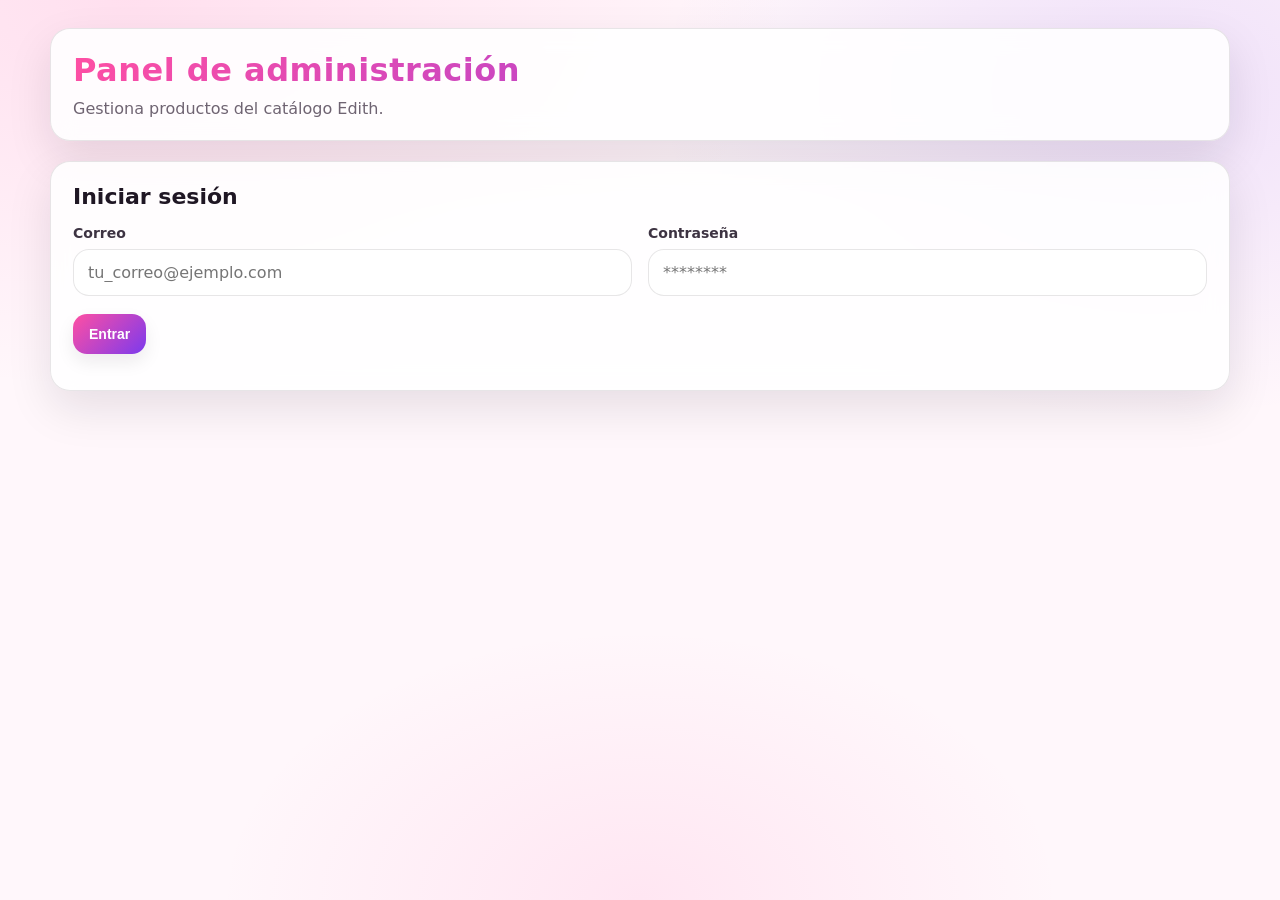
==== commit aa03abef: "Mejora UI/UX de catálogo y panel admin sin romper lógica" ====
--- a/admin.html
+++ b/admin.html
@@ -6,12 +6,14 @@
   <title>Admin | Cosméticos Edith</title>
   <link rel="stylesheet" href="css/styles.css">
   <link rel="stylesheet" href="css/admin.css">
+
+  
 </head>
 <body>
   <div class="admin-wrap">
     <header class="admin-card">
       <h1>Panel de administración</h1>
-      <p>Gestiona productos del catálogo Edith con una vista rápida y controles inteligentes.</p>
+      <p>Gestiona productos del catálogo Edith.</p>
     </header>
 
     <section id="loginSection" class="admin-card">
@@ -34,36 +36,18 @@
 
     <section id="adminSection" class="hidden">
       <div class="admin-card">
-        <div class="admin-topbar">
+        <div style="display:flex; justify-content:space-between; gap:12px; flex-wrap:wrap; align-items:center;">
           <div>
-            <h2>Productos</h2>
-            <p id="sessionInfo"></p>
+            <h2 style="margin:0;">Productos</h2>
+            <p id="sessionInfo" style="margin:.4rem 0 0;"></p>
           </div>
           <button id="logoutBtn" class="admin-btn admin-btn-dark">Cerrar sesión</button>
         </div>
       </div>
 
-      <section class="admin-card metrics-grid" id="metricsGrid">
-        <article class="metric-card">
-          <span class="metric-label">Total</span>
-          <strong id="metricTotal">0</strong>
-        </article>
-        <article class="metric-card">
-          <span class="metric-label">Activos</span>
-          <strong id="metricAvailable">0</strong>
-        </article>
-        <article class="metric-card">
-          <span class="metric-label">Agotados</span>
-          <strong id="metricOut">0</strong>
-        </article>
-        <article class="metric-card">
-          <span class="metric-label">Categorías</span>
-          <strong id="metricCategories">0</strong>
-        </article>
-      </section>
-
       <section class="admin-card">
         <h2 id="formTitle">Agregar producto</h2>
+        <p id="editNotice" class="hidden" style="margin:0 0 8px;font-weight:700;color:#7c3aed;">✏️ Editando producto</p>
 
         <form id="productForm">
           <div class="admin-grid">
@@ -78,18 +62,14 @@
             </div>
 
             <div>
-              <label for="precio_original">Precio original</label>
-              <input id="precio_original" class="admin-input" type="number" step="1" min="0" placeholder="Opcional">
-            </div>
+  <label for="precio_original">Precio original</label>
+  <input id="precio_original" class="admin-input" type="number" step="1" min="0" placeholder="Opcional">
+</div>
 
-            <div>
-              <label for="precio">Precio</label>
-              <div class="price-control">
-                <button type="button" class="price-step" data-target="precio" data-step="-100">-100</button>
-                <input id="precio" class="admin-input" type="number" step="1" min="0" required>
-                <button type="button" class="price-step" data-target="precio" data-step="100">+100</button>
-              </div>
-            </div>
+<div>
+  <label for="precio">Precio</label>
+  <input id="precio" class="admin-input" type="number" step="1" min="0" required>
+</div>
 
             <div>
               <label for="categoria">Categoría</label>
@@ -128,25 +108,13 @@
           <div class="admin-actions">
             <button type="submit" class="admin-btn admin-btn-primary">Guardar producto</button>
             <button type="button" id="resetBtn" class="admin-btn admin-btn-secondary">Limpiar formulario</button>
+            <button type="button" id="cancelEditBtn" class="admin-btn admin-btn-danger hidden">Cancelar edición</button>
           </div>
         </form>
       </section>
 
       <section class="admin-card">
-        <div class="table-toolbar">
-          <h2>Lista de productos</h2>
-          <div class="table-filters">
-            <input id="searchInput" class="admin-input" type="search" placeholder="Buscar por ID o nombre...">
-            <select id="categoryFilter" class="admin-input">
-              <option value="">Todas las categorías</option>
-            </select>
-            <select id="stockFilter" class="admin-input">
-              <option value="all">Todos</option>
-              <option value="available">Disponibles</option>
-              <option value="out">Agotados</option>
-            </select>
-          </div>
-        </div>
+        <h2>Lista de productos</h2>
         <div style="overflow:auto;">
           <table>
             <thead>
@@ -162,13 +130,10 @@
             <tbody id="productsTableBody"></tbody>
           </table>
         </div>
-        <p id="tableStatus" class="table-status"></p>
       </section>
     </section>
   </div>
 
-  <div id="toast" class="toast hidden" role="status" aria-live="polite"></div>
-
   <script type="module" src="js/admin.js"></script>
 </body>
-</html>
+</html>
--- a/css/styles.css
+++ b/css/styles.css
@@ -951,4 +951,15 @@
   .actions button {
     width: 100%;
   }
-}+}
+.modal { position: fixed; inset: 0; z-index: 50; display: grid; place-items: center; padding: 16px; }
+.modal.hidden { display: none; }
+.modal-overlay { position: absolute; inset: 0; background: rgba(20,10,25,.55); }
+.modal-card { position: relative; width: min(920px, 100%); background: #fff; border-radius: 18px; padding: 20px; z-index: 1; }
+.modal-layout { display: grid; grid-template-columns: 1fr 1fr; gap: 16px; align-items: start; }
+.modal-image { width: 100%; max-height: 360px; object-fit: contain; background: #f9f5fb; border-radius: 12px; }
+.modal-close { position: absolute; top: 10px; right: 12px; border: none; background: transparent; font-size: 30px; cursor: pointer; }
+.modal-actions { display: flex; gap: 10px; margin-top: 14px; flex-wrap: wrap; }
+.scroll-top { position: fixed; right: 16px; bottom: 16px; width: 46px; height: 46px; border-radius: 999px; border: 0; background: linear-gradient(135deg, var(--secondary), var(--primary)); color:#fff; font-size:22px; cursor:pointer; z-index:20; }
+.hidden { display: none !important; }
+@media (max-width: 760px){ .modal-layout{ grid-template-columns:1fr; } }
